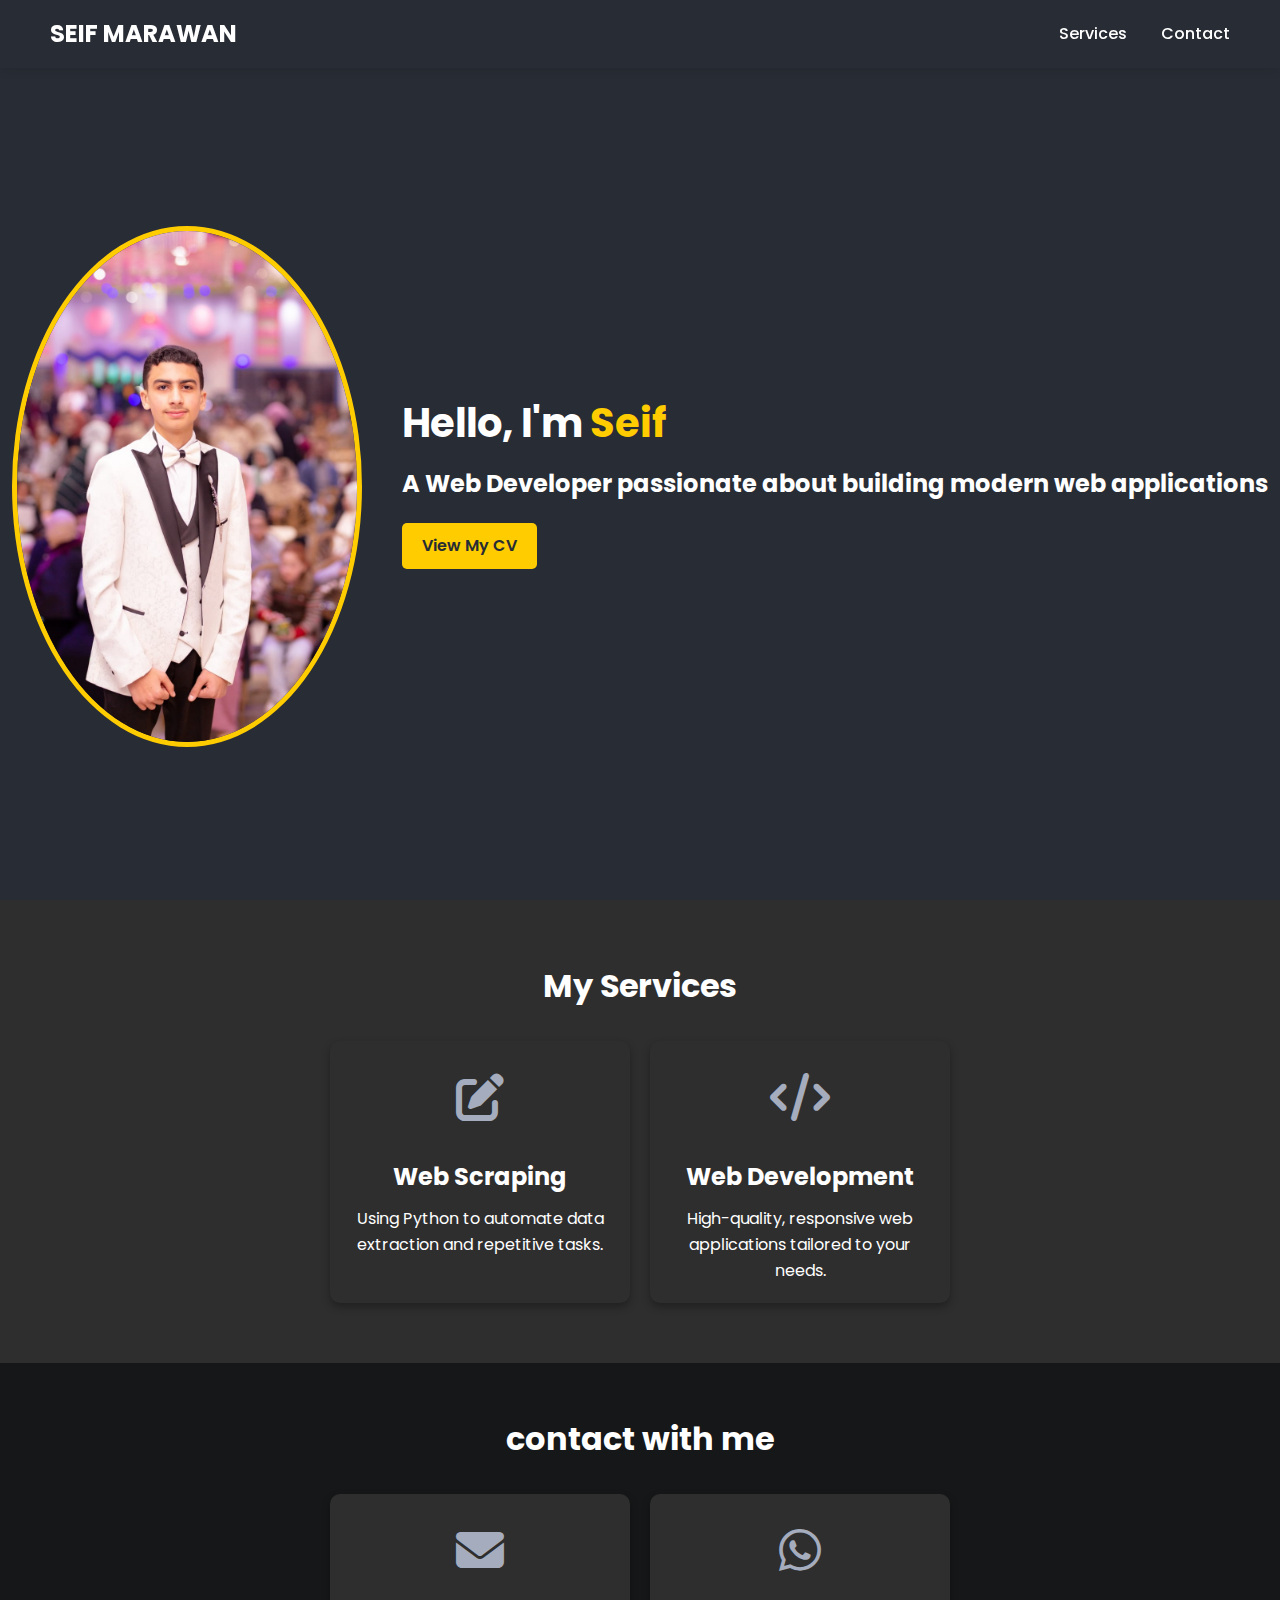
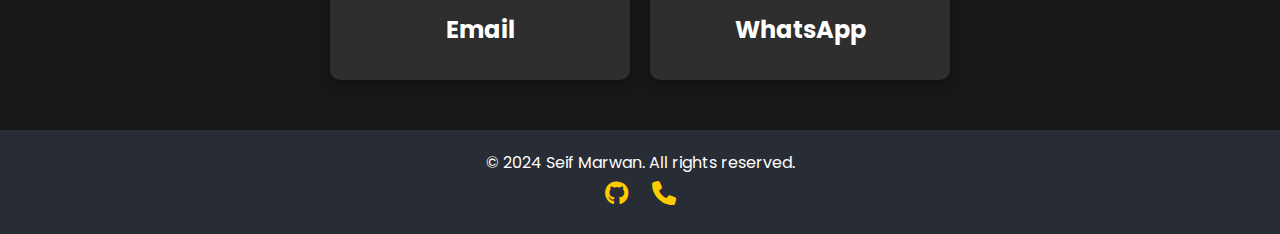
==== index.html @ 3ea15780 "Add files via upload" ====
<!DOCTYPE html>
<html lang="en">
<head>
    <meta charset="UTF-8">
    <meta http-equiv="X-UA-Compatible" content="IE=edge">
    <meta name="viewport" content="width=device-width, initial-scale=1.0">
    <meta name="description" content="Seif Elsayed Marwan - Web Developer Portfolio">
    <link rel="icon" href="web-icon.jpeg">
    <link rel="stylesheet" href="https://cdnjs.cloudflare.com/ajax/libs/font-awesome/6.4.2/css/all.min.css">
    <link rel="stylesheet" href="style.css">
    <title>Seif Marwan | Web Developer</title>
</head>
<body>
    <header>
        <a href="#" class="logo">Seif Marawan</a>
        <nav class="navigation">
            <a href="#Services">Services</a>
            <a href="#Contact">Contact</a>
        </nav>
    </header>

    <section class="main">
        <div class="intro-content">
            <!-- Image appears first for better stacking on mobile -->
            <div class="photo-content">
                <img src="myphoto.jpeg" alt="Seif Marwan" class="profile-photo">
            </div>
            <div class="text-content">
                <h1>Hello, I'm <span>Seif</span></h1>
                <h3>A Web Developer passionate about building modern web applications</h3>
                <a href="mycv.html" class="main-btn">View My CV</a>
            </div>
        </div>
    </section>

    <section class="cards" id="Services">
        <h2 class="title">My Services</h2>
        <div class="content">
            <a href="https://wa.me/+201012622265?text=I+want+to+know+more+details+about+web+Scraping." class="card">
                <div class="icon">
                    <i class="fa-solid fa-pen-to-square"></i>
                </div>
                <div class="info">
                    <h2>Web Scraping</h2>
                    <p>Using Python to automate data extraction and repetitive tasks.</p>
                </div>
            </a>
            <a href="https://wa.me/+201012622265?text=I+want+to+know+more+details+about+web+development." class="card">
                <div class="icon">
                    <i class="fa-solid fa-code"></i>
                </div>
                <div class="info">
                    <h2>Web Development</h2>
                    <p>High-quality, responsive web applications tailored to your needs.</p>
                </div>
            </a>
        </div>
    </section>

    <section class="contact" id="Contact">
        <h2 class="title">contact with me</h2>
        <div class="content">
            <a href="mailto:seifelsayed68@gmail.com" class="card">
                <div class="icon">
                    <i class="fas fa-envelope"></i>
                </div>
                <div class="info">
                    <h2>Email</h2>
                </div>
            </a>
            <a href="https://wa.me/+201012622265?text=I+want+to+know+more+details." class="card">
                <div class="icon">
                    <i class="fab fa-whatsapp"></i>
                </div>
                <div class="info">
                    <h2>WhatsApp</h2>
                </div>
            </a>
        </div>
    </section>

    <footer class="footer">
        <p>© 2024 Seif Marwan. All rights reserved.</p>
        <div class="social-icons">
            <a href="https://github.com/seifelsayedmarwan" target="_blank"><i class="fa-brands fa-github"></i></a>
            <a href="#Contact"><i class="fa-solid fa-phone"></i></a>
        </div>
    </footer>
</body>
</html>
---- style.css ----
/* Import Google Fonts */
@import url('https://fonts.googleapis.com/css2?family=Poppins:wght@400;600;700&display=swap');

* {
    margin: 0;
    padding: 0;
    box-sizing: border-box;
    font-family: 'Poppins', sans-serif;
}

body {
    line-height: 1.6;
    background-color: #f9f9f9; /* Light gray background */
    color: #333; /* Dark gray text color for readability */
}

header {
    background-color: #282c34;
    color: #fff;
    padding: 15px 20px;
    display: flex;
    justify-content: space-between;
    align-items: center;
    position: fixed;
    top: 0;
    width: 100%;
    z-index: 1000;
    box-shadow: 0 2px 10px rgba(0, 0, 0, 0.1);
}

.logo {
    color: #fff; /* White for the logo */
    text-transform: uppercase;
    font-weight: 700;
    font-size: 24px;
    margin-left: 30px;
    text-decoration: none;
}

.navigation a {
    color: #fff; /* White for navigation links */
    margin-right: 30px;
    text-decoration: none;
    font-weight: 500;
}

.navigation a:hover {
    color: #ffcc00; /* Yellow on hover for navigation links */
}

.main {
    display: flex;
    justify-content: center;
    align-items: center;
    min-height: 100vh;
    padding-top: 80px;
    background-color: #282c34; /* Dark blue for the main section */
    color: #fff; /* White text color for main section */
}

.intro-content {
    display: flex;
    justify-content: center;
    align-items: center;
    gap: 40px;
    text-align: left;
    color: #fff; /* White text color for contrast */
}

.photo-content img {
    width: 350px;
    height: auto;
    border-radius: 50%;
    border: 5px solid #ffcc00; /* Yellow border for profile photo */
}

.text-content h1 {
    font-size: 2.5em;
    margin-bottom: 10px;
}

.text-content h1 span {
    color: #ffcc00; /* Yellow for highlighted text */
}

.text-content h3 {
    font-size: 1.5em;
    margin-bottom: 20px;
}

.main-btn {
    color: #282c34; /* Dark blue for button text */
    background-color: #ffcc00; /* Yellow button background */
    padding: 10px 20px;
    text-decoration: none;
    border-radius: 5px;
    font-weight: 600;
    transition: 0.3s;
    margin-bottom: 20px;
    display: inline-block;
}

.main-btn:hover {
    background-color: #ffc107; /* Darker yellow on hover */
    transform: scale(1.05);
}

.cards {
    text-align: center;
    padding: 60px 0;
    background-color: #2E2E2E; /* Light black for card section background */
}

.title {
    font-size: 2rem;
    margin-bottom: 30px;
    color: #fff; /* White for title text */
}

.content {
    display: flex;
    justify-content: center;
    gap: 20px;
    flex-wrap: wrap;
}

.card {
    background-color: #2E2E2E; /* Light black for card background */
    padding: 20px;
    border-radius: 10px;
    box-shadow: 0 4px 8px rgba(0, 0, 0, 0.3); /* Darker shadow for card */
    width: 300px;
    text-align: center;
    transition: transform 0.3s ease;
    color: #fff; /* White for card text */
    text-decoration: none;
}

.card:hover {
    transform: scale(1.05);
}

.icon {
    font-size: 3rem;
    color: #a4acbd; /* Yellow for icons */
    margin-bottom: 20px;
}

.info h2 {
    font-size: 1.5rem;
    margin-bottom: 10px;
    color: #fff; /* White for card titles */
}

.contact {
    padding: 50px 20px;
    background-color: #161718; /* Deep blue for contact section */
    text-align: center;
    color: #fff; /* White text color for contact section */
}

footer {
    background-color: #282c34; /* Dark gray for footer background */
    color: #fff; /* White text color for footer */
    padding: 20px;
    text-align: center;
}

footer .social-icons a {
    color: #ffcc00; /* Yellow for social icons */
    margin: 0 10px;
    font-size: 1.5rem;
}

footer .social-icons a:hover {
    color: #fff; /* White on hover for social icons */
}


/* Media Query for Mobile Devices */
@media (max-width: 768px) {
    .intro-content {
        flex-direction: column;
        text-align: center;
    }

    .photo-content img {
        width: 200px;
        margin-bottom: 20px;
    }

    .text-content h1 {
        font-size: 2rem;
    }

    .text-content h3 {
        font-size: 1.2rem;
    }

    .main-btn {
        font-size: 1rem;
        padding: 10px 20px;
    }

    .card {
        width: 90%;
        margin: 0 auto 20px;
    }

    .title {
        font-size: 1.8rem;
    }
}
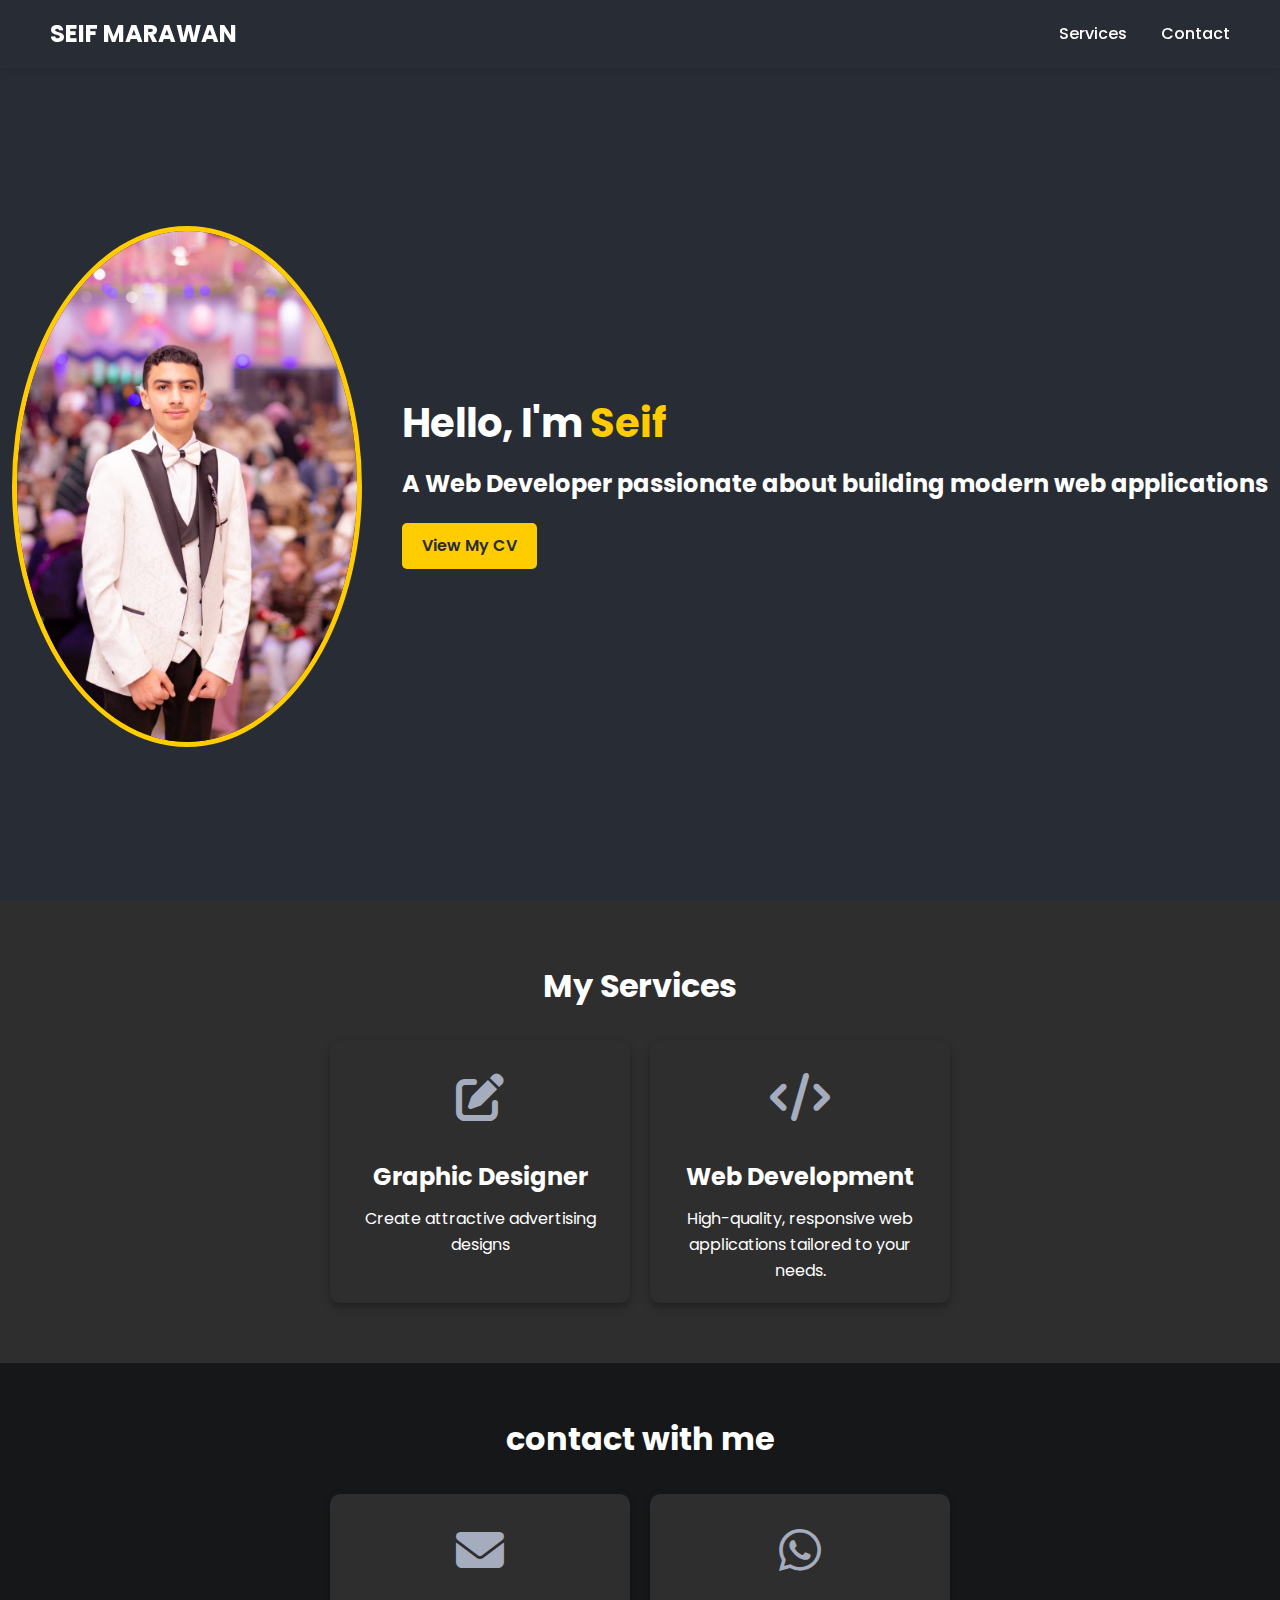
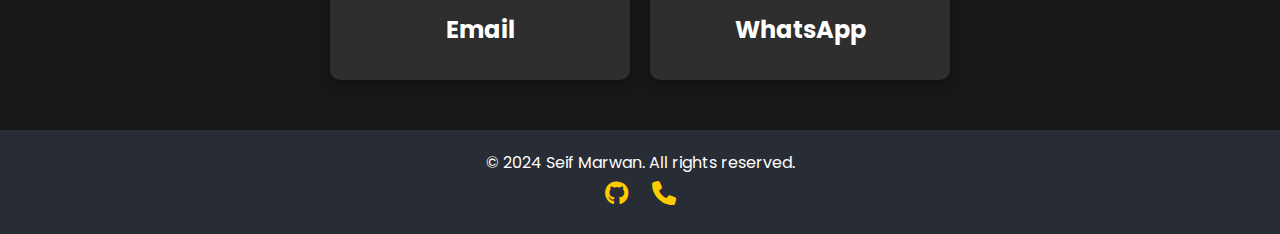
==== commit c34df755: "Update index.html" ====
--- a/index.html
+++ b/index.html
@@ -36,13 +36,13 @@
     <section class="cards" id="Services">
         <h2 class="title">My Services</h2>
         <div class="content">
-            <a href="https://wa.me/+201012622265?text=I+want+to+know+more+details+about+web+Scraping." class="card">
+            <a href="https://wa.me/+201012622265?text=I+want+to+know+more+details+about+Graphic+Designer." class="card">
                 <div class="icon">
                     <i class="fa-solid fa-pen-to-square"></i>
                 </div>
                 <div class="info">
-                    <h2>Web Scraping</h2>
-                    <p>Using Python to automate data extraction and repetitive tasks.</p>
+                    <h2>Graphic Designer</h2>
+                    <p>Create attractive advertising designs</p>
                 </div>
             </a>
             <a href="https://wa.me/+201012622265?text=I+want+to+know+more+details+about+web+development." class="card">
@@ -86,5 +86,21 @@
             <a href="#Contact"><i class="fa-solid fa-phone"></i></a>
         </div>
     </footer>
+    <script type="text/javascript">
+        window.chatId = 'bfe9fda9-1b5b-46ca-8ed1-9bf01cf9e77f';
+        window.locale = 'ar';
+        window.position = 'bottom-right';
+        window.positionX = 30;
+        window.positionY = 30;
+        window.borderRadius = 3;
+        window.helpdeskURL = 'https://helpline.zaetoon.com';
+        (function () {
+          d = document;
+          s = d.createElement('script');
+          s.src = 'https://helpline.zaetoon.com/assets/widget/zaetoon-widget.min.js';
+          s.async = 1;
+          d.getElementsByTagName('head')[0].appendChild(s);
+        })();
+      </script>
 </body>
 </html>
